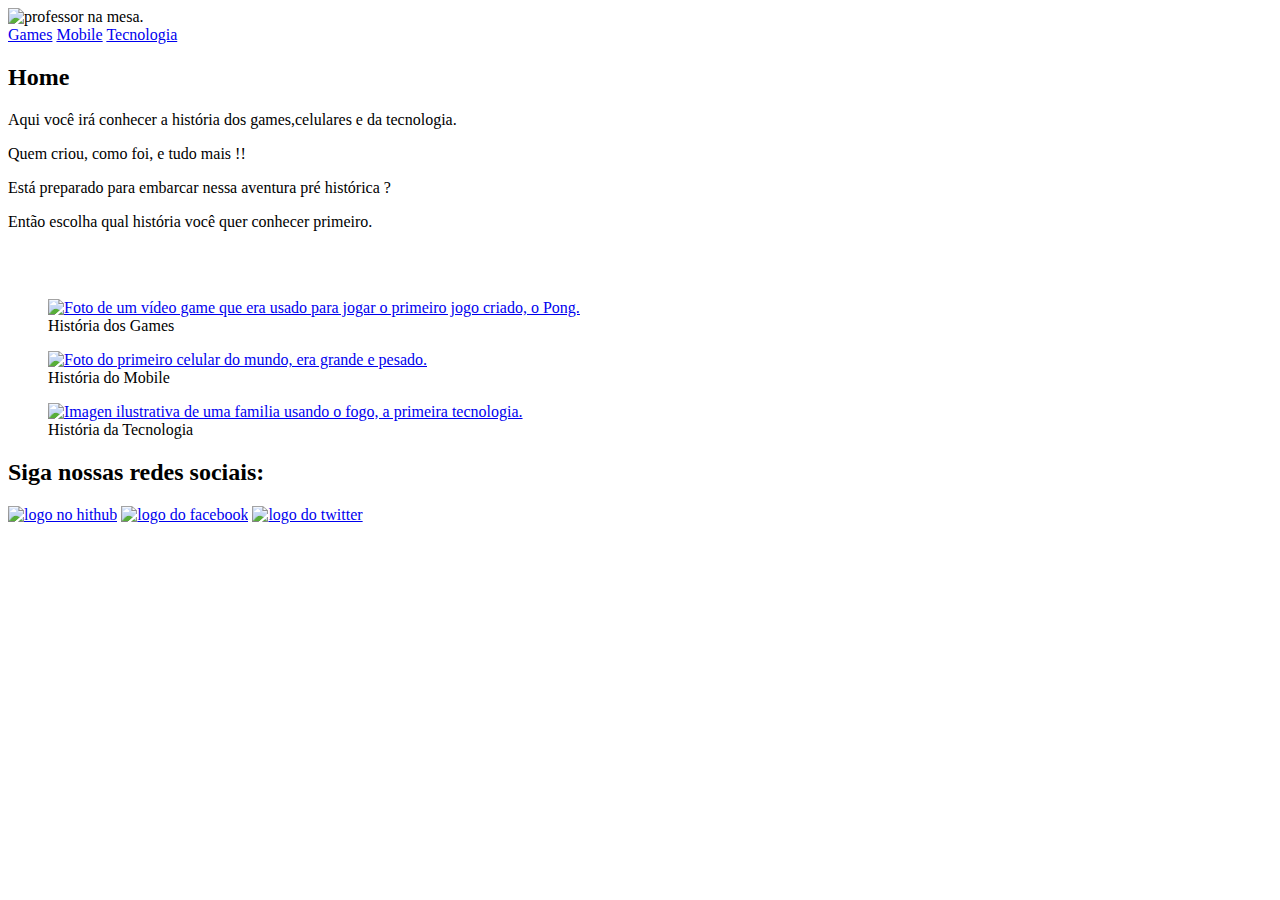
==== index.html @ 96fc83c2 "pagina home finalizada" ====
<!DOCTYPE html>
<html lang="pt-br">
<head>
    <meta charset="UTF-8">
    <meta http-equiv="X-UA-Compatible" content="IE=edge">
    <meta name="viewport" content="width=device-width, initial-scale=1.0">
    <link rel="stylesheet" href="../css/style.css">
    <title>Home</title>
</head>
<body>
    <header class="cabecalho">
       <img src="../img/logo-professor.png.png" alt="professor na mesa.">
        <nav>
            <a href="./games.html">Games</a>
            <a href="./mobile.html">Mobile</a>
            <a href="./tecnologia.html">Tecnologia</a>
        </nav>    
    </header>
    
    <section>
        <div class="conteudo">
            <h2>Home</h2>
            <p>Aqui você irá conhecer a história dos games,celulares e da tecnologia.</p>
            <p>Quem criou, como foi, e tudo mais !!</p>
            <p>Está preparado para embarcar nessa aventura pré histórica ?</p>
            <p>Então escolha qual história você quer conhecer primeiro.</p>
        </div>
        <br>
        <br>
        <div class="imagens-links-home">
            <nav>
                <figure>
                <a href="./games.html"><img class="img-pong" src="../img/pong-games.png" alt="Foto de um vídeo game que era usado para jogar o primeiro jogo criado, o Pong."></a>
                    <figcaption>História dos Games</figcaption>
                </figure>
                <figure>
                <a href="./mobile.html"><img class="img-telefone" src="../img/ceular-mobile.png" alt="Foto do primeiro celular do mundo, era grande e pesado."></a>
                    <figcaption>História do Mobile</figcaption>
                </figure>
                <figure>
                <a href="./tecnologia.html"><img class="img-fogo" src="../img/fogo-tecnologia.png" alt="Imagen ilustrativa de uma familia usando o fogo, a primeira tecnologia."></a>
                    <figcaption>História da Tecnologia</figcaption>
                </figure>
            </nav>
        </div>
        <footer class="rodape">
            <h2>Siga nossas redes sociais:</h2>
            <nav>
                <a href="https://github.com" target="_blank"><img src="../img/social-1.png" alt="logo no hithub"></a>
                <a href="https://facebook.com" target="_blank"><img src="../img/social-2.png" alt="logo do facebook"></a>
                <a href="https://twitter.com" target="_blank"><img src="../img/social-3.png" alt="logo do twitter"></a>
            </nav>
            
        </footer>
    </section>
    
</body>
</html>
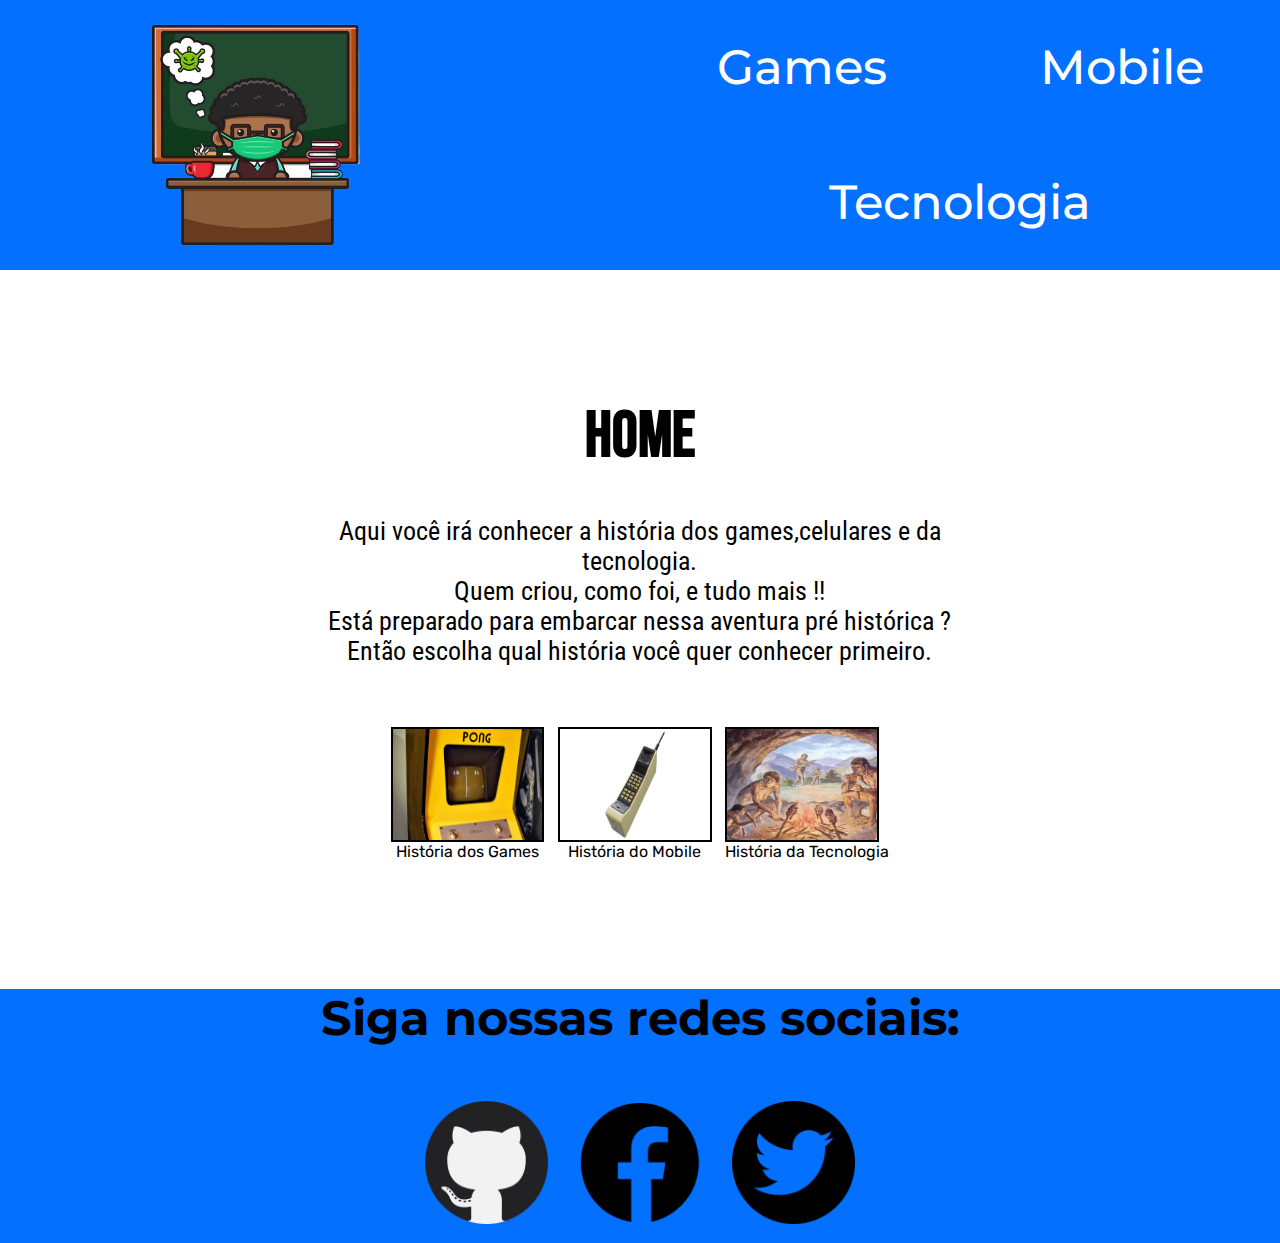
==== commit d802cdef: "reorganizando paginas e links" ====
--- a/index.html
+++ b/index.html
@@ -4,16 +4,16 @@
     <meta charset="UTF-8">
     <meta http-equiv="X-UA-Compatible" content="IE=edge">
     <meta name="viewport" content="width=device-width, initial-scale=1.0">
-    <link rel="stylesheet" href="../css/style.css">
+    <link rel="stylesheet" href="./css/style.css">
     <title>Home</title>
 </head>
 <body>
     <header class="cabecalho">
        <img src="../img/logo-professor.png.png" alt="professor na mesa.">
         <nav>
-            <a href="./games.html">Games</a>
-            <a href="./mobile.html">Mobile</a>
-            <a href="./tecnologia.html">Tecnologia</a>
+            <a href="./pages/games.html">Games</a>
+            <a href="./pages/mobile.html">Mobile</a>
+            <a href="./pages/tecnologia.html">Tecnologia</a>
         </nav>    
     </header>
     
--- a/css/style.css
+++ b/css/style.css
@@ -0,0 +1,23 @@
+@import url("./cabecalho.css");
+@import url("./conteudo.css");
+@import url("./imagens-links-home.css");
+@import url("./rodape.css");
+@import url("./imagens-paginas.css");
+@import url("./break-point-614px.css");
+@import url("./break-point-1097px.css");
+
+*{
+    margin: 0;
+    padding: 0;
+    box-sizing: border-box;
+}
+
+
+
+
+
+
+
+
+
+
